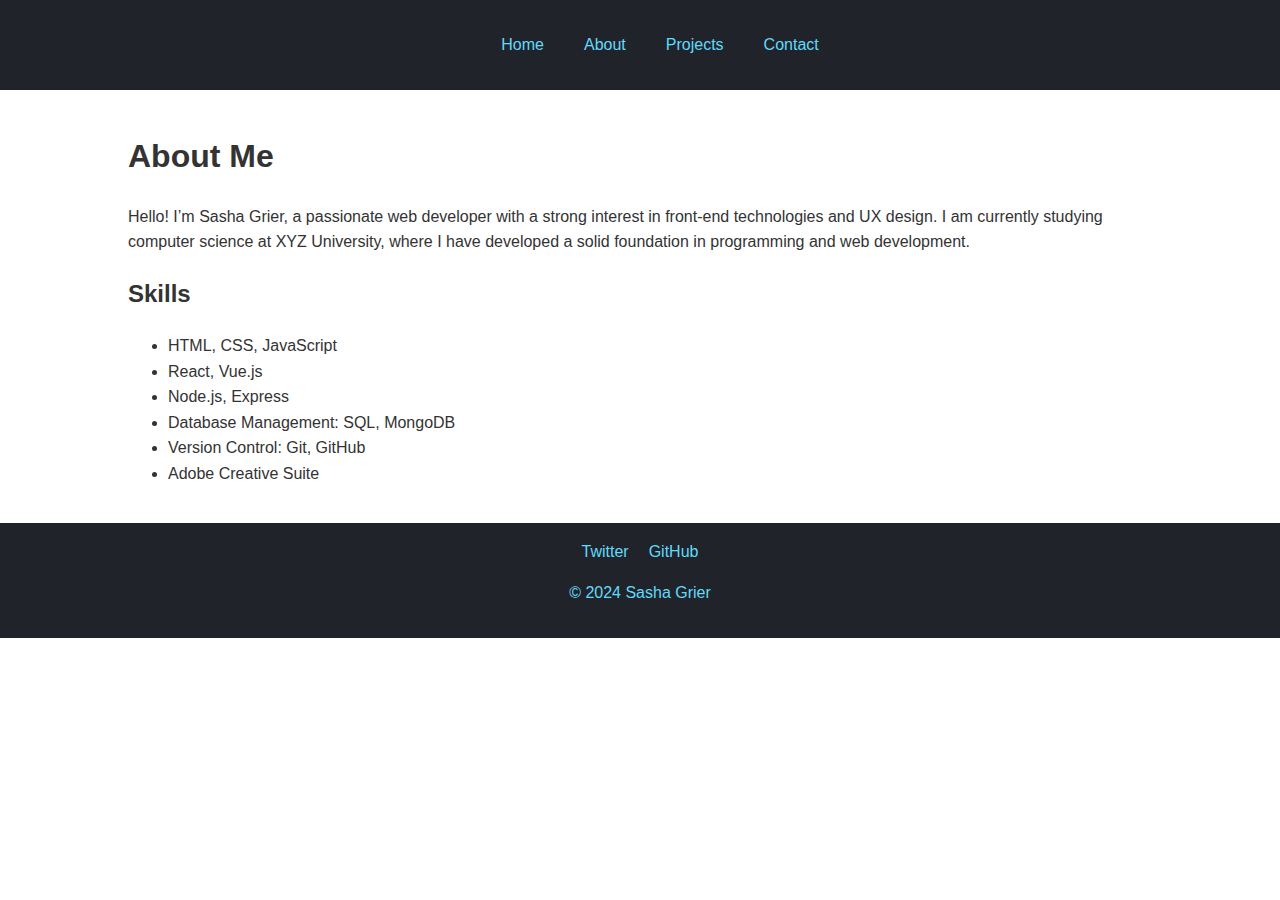
==== about.html @ 586a2e9b "Add GSAP animations, scroll trigger, and hover effects to main.js" ====
<!DOCTYPE html>
<html lang="en">
<head>
    <meta charset="UTF-8">
    <meta name="viewport" content="width=device-width, initial-scale=1.0">
    <title>About Sasha Grier</title>
    <link rel="stylesheet" href="styles.css">
</head>
<body>
    <header>
        <nav>
            <ul>
                <li><a href="index.html">Home</a></li>
                <li><a href="about.html">About</a></li>
                <li><a href="projects.html">Projects</a></li>
                <li><a href="contact.html">Contact</a></li>
            </ul>
        </nav>
    </header>
    <main class="container">
        <h1>About Me</h1>
        <p>Hello! I’m Sasha Grier, a passionate web developer with a strong interest in front-end technologies and UX design. I am currently studying computer science at XYZ University, where I have developed a solid foundation in programming and web development.</p>
        <h2>Skills</h2>
        <ul>
            <li>HTML, CSS, JavaScript</li>
            <li>React, Vue.js</li>
            <li>Node.js, Express</li>
            <li>Database Management: SQL, MongoDB</li>
            <li>Version Control: Git, GitHub</li>
            <li>Adobe Creative Suite</li>
        </ul>
    </main>
    <footer>
        <div>
            <a href="https://twitter.com/sashagrier">Twitter</a>
            <a href="https://github.com/sashagrier">GitHub</a>
        </div>
        <p>© 2024 Sasha Grier</p>
    </footer>
    <script src="main.js"></script>
</body>
</html>
---- styles.css ----
/* General styles */
body, html {
    margin: 0;
    padding: 0;
    font-family: 'Arial', sans-serif;
    color: #333;
    line-height: 1.6;
}

header, footer {
    background: #20232a;
    color: #61dafb;
    padding: 1rem 2rem;
    text-align: center;
}

header a, footer a {
    color: #61dafb;
    text-decoration: none;
    margin: 0 10px;
}

main {
    padding: 20px;
}

.container {
    width: 80%;
    margin: auto;
    max-width: 1200px;
}

/* Flexbox for navigation and footer */
nav ul, footer div {
    display: flex;
    justify-content: center;
    list-style-type: none;
}

nav ul li {
    padding: 0 10px;
}

/* Responsiveness */
@media (max-width: 768px) {
    nav ul, footer div {
        flex-direction: column;
    }
}

/* Project cards and contact form */
.card {
    background: #f0f0f0;
    margin: 10px;
    padding: 20px;
    border-radius: 8px;
    box-shadow: 0 2px 5px rgba(0,0,0,0.1);
}

form input, form textarea {
    width: 100%;
    padding: 10px;
    margin: 10px 0;
    border: 1px solid #ccc;
}

button {
    background: #61dafb;
    color: white;
    border: none;
    padding: 10px 20px;
    cursor: pointer;
    border-radius: 5px;
}
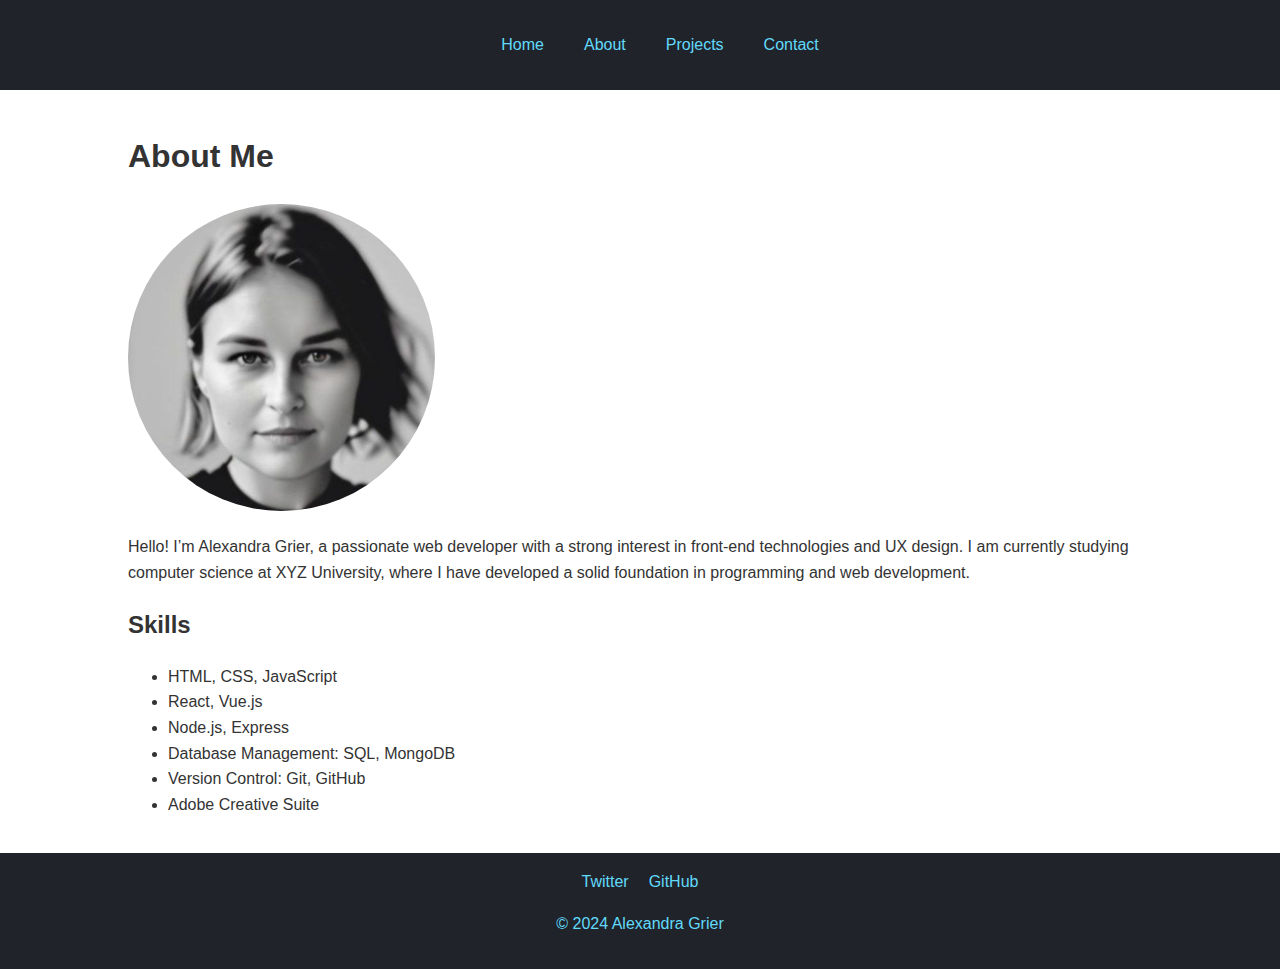
==== commit 33d5571c: "Update about.html with correct name and image" ====
--- a/about.html
+++ b/about.html
@@ -3,7 +3,7 @@
 <head>
     <meta charset="UTF-8">
     <meta name="viewport" content="width=device-width, initial-scale=1.0">
-    <title>About Sasha Grier</title>
+    <title>About Alexandra Grier</title>
     <link rel="stylesheet" href="styles.css">
 </head>
 <body>
@@ -19,7 +19,8 @@
     </header>
     <main class="container">
         <h1>About Me</h1>
-        <p>Hello! I’m Sasha Grier, a passionate web developer with a strong interest in front-end technologies and UX design. I am currently studying computer science at XYZ University, where I have developed a solid foundation in programming and web development.</p>
+        <img src="SASHA.jpg" class="img-top" style="border-radius: 50%; width:30%" alt="MFE image AI">
+        <p>Hello! I’m Alexandra Grier, a passionate web developer with a strong interest in front-end technologies and UX design. I am currently studying computer science at XYZ University, where I have developed a solid foundation in programming and web development.</p>
         <h2>Skills</h2>
         <ul>
             <li>HTML, CSS, JavaScript</li>
@@ -35,7 +36,7 @@
             <a href="https://twitter.com/sashagrier">Twitter</a>
             <a href="https://github.com/sashagrier">GitHub</a>
         </div>
-        <p>© 2024 Sasha Grier</p>
+        <p>© 2024 Alexandra Grier</p>
     </footer>
     <script src="main.js"></script>
 </body>
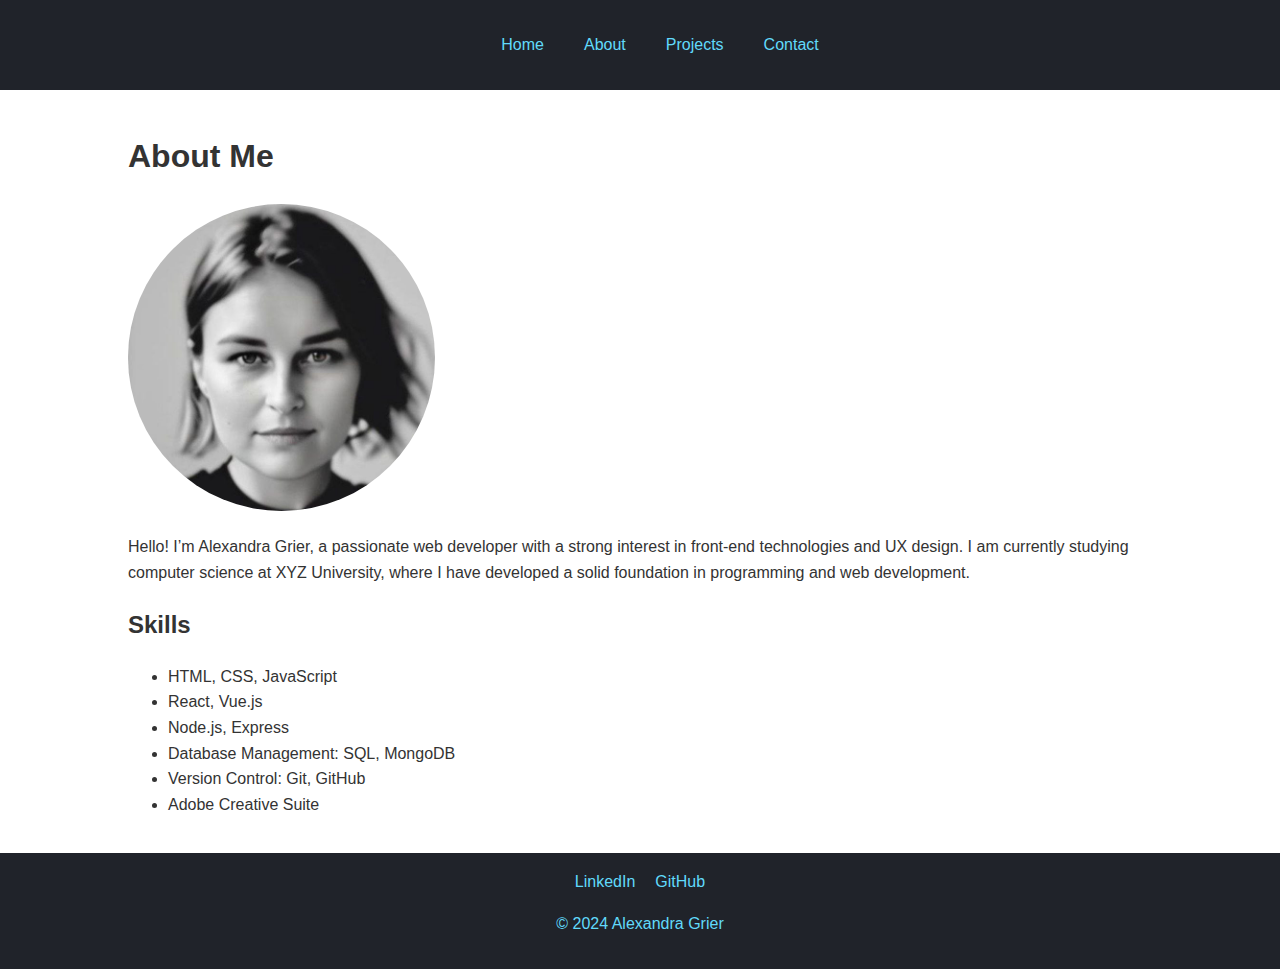
==== commit af46fb48: "Update personal information in README.md, about.html, contact.html, index.html, and projects.html" ====
--- a/about.html
+++ b/about.html
@@ -33,8 +33,8 @@
     </main>
     <footer>
         <div>
-            <a href="https://twitter.com/sashagrier">Twitter</a>
-            <a href="https://github.com/sashagrier">GitHub</a>
+            <a href="https://www.linkedin.com/in/alexandra-grier-ai-ml-logistics-transportation/">LinkedIn</a>
+            <a href="https://github.com/AlexaEngine">GitHub</a>
         </div>
         <p>© 2024 Alexandra Grier</p>
     </footer>
